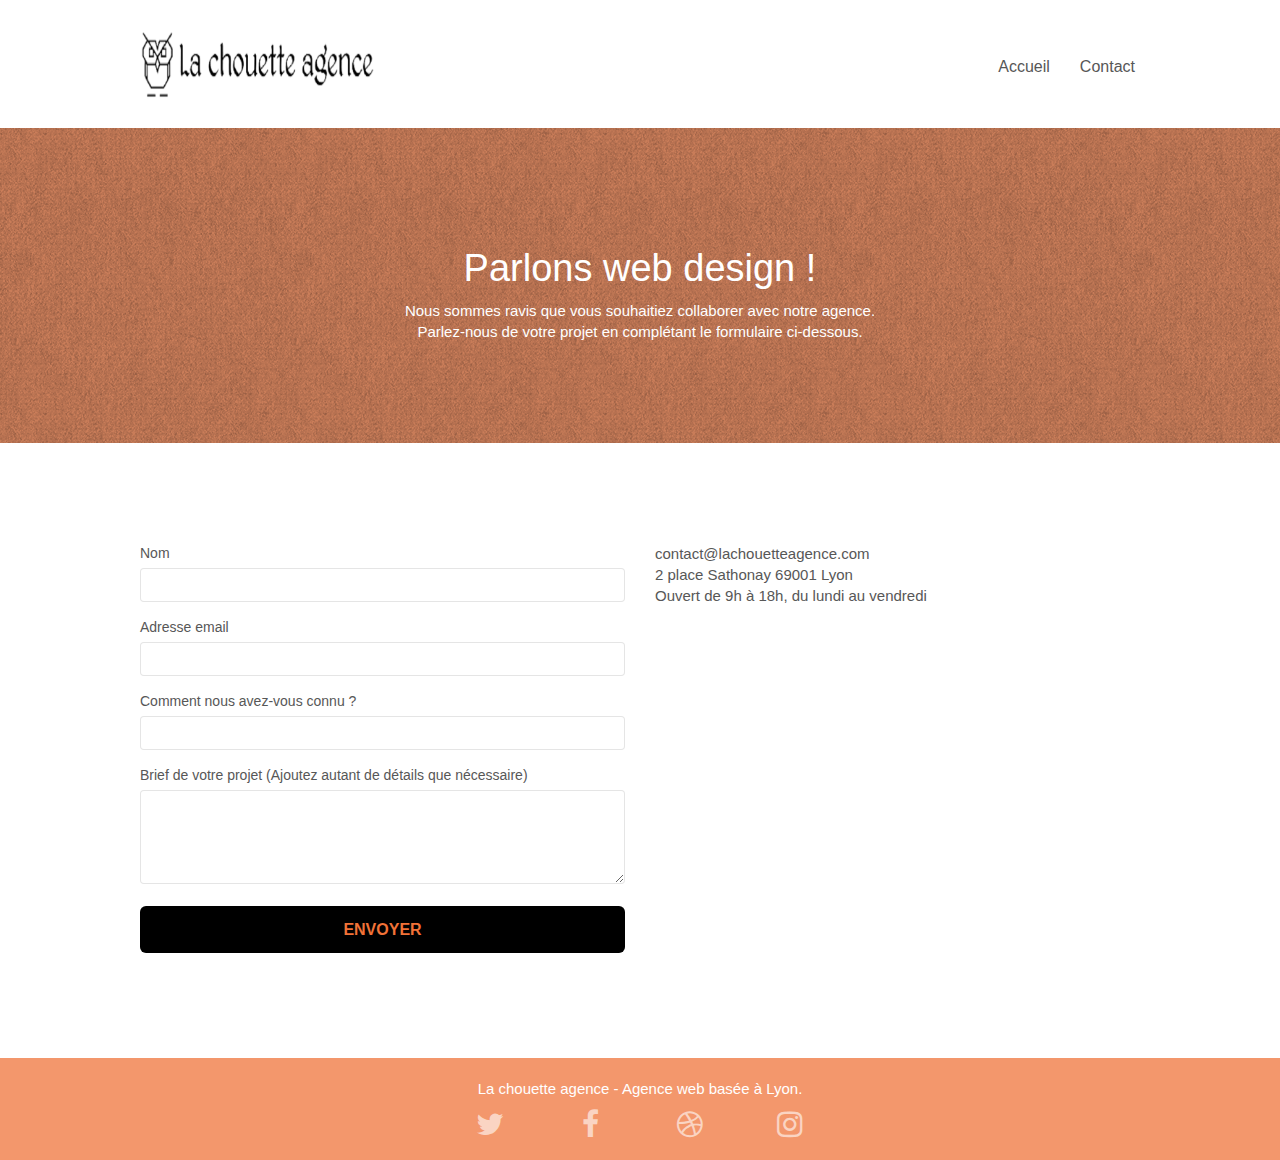
==== contact.html @ 1b853a0f "suppression fond img logo" ====
<!doctype html>
<html lang="fr">

<head>
	<meta name="google-site-verification" content="NbeMOHmMSNhRkFpV0AjAYdjtAfHGQDNRO4tSDkBO61U" />
	<meta charset="utf-8">
	<title>Contactez nous - La Chouette Agence - Création site internet Lyon</title>
	<meta name="description"
		content="La chouette agence - agence web lyonnaise. Un projet ? Une question ? Contactez nous ! Retrouvez nos coordonnées sur cette page.">
	<meta name="author" content="La chouette agence">
	<meta name="robots" content="index, follow">
	<meta name="keywords"
		content="seo, google, site web, site internet, agence design Lyon, agence design, création site web">
	<meta name="viewport" content="width=device-width, initial-scale=1.0, viewport-fit=cover">
	<link rel="shortcut icon" type="image/png" href="favicon.jpg">

	<link rel="stylesheet" type="text/css" href="./css/bootstrap.css">
	<link rel="stylesheet" type="text/css" href="style.css">
	<link rel="stylesheet" type="text/css" href="./css/font-awesome.css">
	<link rel="stylesheet" type="text/css" href="./css/et-line.css">

	<!-- Analytics -->

	<!-- Analytics END -->

</head>

<body>
	<!-- Principal conteneur -->
	<div class="page-container">

		<!-- bloc-0 -->
		<header>
			<div class="bloc bgc-white l-bloc " id="bloc-0">
				<div class="container bloc-sm">
					<nav class="navbar row">
						<div class="navbar-header">
							<a class="navbar-brand" href="index.html"><img src="img/la-chouette-agence.png"
									alt="Logo de l'agence web La chouette agence" height="80"/></a>
							<button id="nav-toggle" type="button" class="ui-navbar-toggle navbar-toggle"
								data-toggle="collapse" data-target=".navbar-1">
								<span class="sr-only">Toggle navigation</span><span class="icon-bar"></span><span
									class="icon-bar"></span><span class="icon-bar"></span>
							</button>
						</div>
						<div class="collapse navbar-collapse navbar-1 special-dropdown-nav">
							<ul class="site-navigation nav navbar-nav">
								<li>
									<a href="index.html">Accueil</a>
								</li>
								<li>
								</li>
								<li>
									<a href="contact.html">Contact</a>
								</li>
							</ul>
						</div>
					</nav>
				</div>
			</div>
		</header>
		<!-- bloc-0 END -->

		<!-- bloc-6 -->
		<main>
			<div class="bloc bg-dots-bg bg-repeat bgc-atomic-tangerine d-bloc bloc-bg-texture texture-paper"
				id="bloc-6">
				<div class="container bloc-lg">
					<div class="row">
						<div class="col-sm-12">
							<h1 class="text-center hero-bloc-text tc-white">
								Parlons web design !
							</h1>
							<p class="text-center mg-lg tc-white tight-width-whitespace">
								Nous sommes ravis que vous souhaitiez collaborer avec notre agence.<br>
								Parlez-nous de votre projet en complétant le formulaire ci-dessous.
							</p>
						</div>
					</div>
				</div>
			</div>
			<!-- bloc-6 END -->

			<!-- bloc-7 -->
			<div class="bloc bgc-white l-bloc" id="bloc-7">
				<div class="container bloc-lg">
					<div class="row">
						<div class="col-sm-6">
							<form id="form_1" novalidate success-msg="Your message has been sent."
								fail-msg="Sorry it seems that our mail server is not responding, Sorry for the inconvenience!">
								<div class="form-group">
									<label>
										Nom
									</label>
									<input id="name" class="form-control" required />
								</div>
								<div class="form-group">
									<label>
										Adresse email
									</label>
									<input id="email" class="form-control" type="email" required />
								</div>
								<div class="form-group">
									<label>
										Comment nous avez-vous connu ?
									</label>
									<input class="form-control" type="email" required id="input_504" />
								</div>
								<div class="form-group">
									<label>
										Brief de votre projet (Ajoutez autant de détails que nécessaire)<br>
									</label><textarea id="message" class="form-control" rows="4" cols="50"
										required></textarea>
								</div>
								<button class="bloc-button btn btn-lg btn-block cta-hero btn-atomic-tangerine"
									type="submit">
									Envoyer
								</button>
							</form>
						</div>
						<div class="col-sm-6">
							<p>
								contact@lachouetteagence.com<br>2 place Sathonay 69001 Lyon<br>Ouvert de 9h à 18h, du
								lundi
								au vendredi<br>
							</p>
						</div>
					</div>
				</div>
			</div>
			<!-- bloc-7 END -->

			<!-- ScrollToTop Button -->
			<a class="bloc-button btn btn-d scrollToTop" onclick="scrollToTarget('1')"><span
					class="fa fa-chevron-up"></span></a>
			<!-- ScrollToTop Button END-->
		</main>

		<!-- Footer - bloc-8 -->
		<footer>
			<div class="bloc bgc-atomic-tangerine d-bloc" id="bloc-8">
				<div class="container bloc-sm">
					<div class="row">
						<div class="col-sm-12">
							<p class="text-center white">
								La chouette agence - Agence web basée à Lyon.<br>
							</p>
							<div class="row row-no-gutters social">
								<div class="col-sm-3">
									<div class="text-center">
										<a class="social" href="https://twitter.com/" aria-label="Notre page Twitter"><span
												class="fa fa-twitter icon-md"></span></a>
									</div>
								</div>
								<div class="col-sm-3">
									<div class="text-center">
										<a class="social" href="https://fr-fr.facebook.com/" aria-label="Notre page Facebook"><span
												class="fa fa-facebook icon-md"></span></a>
									</div>
								</div>
								<div class="col-sm-3">
									<div class="text-center">
										<a class="social" href="https://dribbble.com/" aria-label="Notre page Dribbble"><span
												class="fa fa-dribbble icon-md"></span></a>
									</div>
								</div>
								<div class="col-sm-3">
									<div class="text-center">
										<a class="social" href="https://www.instagram.com/" aria-label="Notre page Instagram"><span
												class="fa fa-instagram icon-md"></span></a>
									</div>
								</div>
							</div>
						</div>
					</div>
				</div>
			</div>
		</footer>
		<!-- Footer - bloc-8 END -->

	</div>
	<!-- Principal conteneur END -->

	<script src="./js/jquery-2.1.0.js"></script>
	<script src="./js/bootstrap.js"></script>
	<script src="./js/blocs.js"></script>
	<script src="./js/jquery.touchSwipe.js" defer></script>
	<script src="./js/gmaps.js"></script>

</body>

</html>
---- style.css ----
body {
    margin: 0;
    padding: 0;
    background: #FFF;
    overflow-x: hidden;
    -webkit-font-smoothing: antialiased;
    -moz-osx-font-smoothing: grayscale;
}

a,
button {
    transition: all .3s ease-in-out;
    outline: none!important;
}

a:hover {
    text-decoration: none;
    cursor: pointer;
}

#page-loading-blocs-notifaction {
    position: fixed;
    top: 0;
    bottom: 0;
    width: 100%;
    z-index: 100000;
    background: #FFFFFF url("img/pageload-spinner.gif") no-repeat center center;
}

.bloc {
    width: 100%;
    clear: both;
    background: 50% 50% no-repeat;
    padding: 0 50px;
    -webkit-background-size: cover;
    -moz-background-size: cover;
    -o-background-size: cover;
    background-size: cover;
    position: relative;
}

.bloc .container {
    padding-left: 0;
    padding-right: 0;
}

.bloc-lg {
    padding: 100px 50px;
}

.bloc-md {
    padding: 50px;
}

.bloc-sm {
    padding: 20px 50px;
}

.bg-center,
.bg-l-edge,
.bg-r-edge,
.bg-t-edge,
.bg-b-edge,
.bg-tl-edge,
.bg-bl-edge,
.bg-tr-edge,
.bg-br-edge,
.bg-repeat {
    -webkit-background-size: auto!important;
    -moz-background-size: auto!important;
    -o-background-size: auto!important;
    background-size: auto!important;
}

.bg-repeat {
    background: repeat;
}

.bg-t-edge {
    background: top no-repeat;
}

.bloc-bg-texture::before {
    content: "";
    background-size: 2px 2px;
    position: absolute;
    top: 0;
    bottom: 0;
    left: 0;
    right: 0;
}

.texture-paper::before {
    background: url("img/texture-paper.png");
    background-size: 280px 280px;
}

.b-parallax {
    background-attachment: fixed;
}

.d-bloc {
    color: rgba(255, 255, 255, .7);
}

.d-bloc button:hover {
    color: rgba(255, 255, 255, .9);
}

.d-bloc .icon-round,
.d-bloc .icon-square,
.d-bloc .icon-rounded,
.d-bloc .icon-semi-rounded-a,
.d-bloc .icon-semi-rounded-b {
    border-color: rgba(255, 255, 255, .9);
}

.d-bloc .divider-h span {
    border-color: rgba(255, 255, 255, .2);
}

.d-bloc .a-btn,
.d-bloc .navbar a,
.d-bloc .navbar-brand,
.d-bloc a .icon-sm,
.d-bloc a .icon-md,
.d-bloc a .icon-lg,
.d-bloc a .icon-xl,
.d-bloc h1 a,
.d-bloc h2 a,
.d-bloc h3 a,
.d-bloc h4 a,
.d-bloc h5 a,
.d-bloc h6 a,
.d-bloc p a {
    color: rgba(255, 255, 255, .6);
}

.d-bloc .a-btn:hover,
.d-bloc .navbar a:hover,
.d-bloc .navbar-brand:hover,
.d-bloc a:hover .icon-sm,
.d-bloc a:hover .icon-md,
.d-bloc a:hover .icon-lg,
.d-bloc a:hover .icon-xl,
.d-bloc h1 a:hover,
.d-bloc h2 a:hover,
.d-bloc h3 a:hover,
.d-bloc h4 a:hover,
.d-bloc h5 a:hover,
.d-bloc h6 a:hover,
.d-bloc p a:hover {
    color: rgba(255, 255, 255, 1);
}

.d-bloc .navbar-toggle .icon-bar {
    background: rgba(255, 255, 255, 1);
}

.d-bloc .btn-wire,
.d-bloc .btn-wire:hover {
    color: rgba(255, 255, 255, 1);
    border-color: rgba(255, 255, 255, 1);
}

.d-bloc .panel {
    color: rgba(0, 0, 0, .5);
}

.d-bloc .panel button:hover {
    color: rgba(0, 0, 0, .7);
}

.d-bloc .panel icon {
    border-color: rgba(0, 0, 0, .7);
}

.d-bloc .panel .divider-h span {
    border-color: rgba(0, 0, 0, .1);
}

.d-bloc .panel .a-btn {
    color: rgba(0, 0, 0, .6);
}

.d-bloc .panel .a-btn:hover {
    color: rgba(0, 0, 0, 1);
}

.d-bloc .panel .btn-wire,
.d-bloc .panel .btn-wire:hover {
    color: rgba(0, 0, 0, .7);
    border-color: rgba(0, 0, 0, .3);
}

.d-bloc .panel,
.l-bloc {
    color: rgba(0, 0, 0, .5);
}

.d-bloc .panel button:hover,
.l-bloc button:hover {
    color: rgba(0, 0, 0, .7);
}

.l-bloc .icon-round,
.l-bloc .icon-square,
.l-bloc .icon-rounded,
.l-bloc .icon-semi-rounded-a,
.l-bloc .icon-semi-rounded-b {
    border-color: rgba(0, 0, 0, .7);
}

.d-bloc .panel .divider-h span,
.l-bloc .divider-h span {
    border-color: rgba(0, 0, 0, .1);
}

.d-bloc .panel .a-btn,
.l-bloc .a-btn,
.l-bloc .navbar a,
.l-bloc .navbar-brand,
.l-bloc a .icon-sm,
.l-bloc a .icon-md,
.l-bloc a .icon-lg,
.l-bloc a .icon-xl,
.l-bloc h1 a,
.l-bloc h2 a,
.l-bloc h3 a,
.l-bloc h4 a,
.l-bloc h5 a,
.l-bloc h6 a,
.l-bloc p a {
    color: rgba(0, 0, 0, .6);
}

.d-bloc .panel .a-btn:hover,
.l-bloc .a-btn:hover,
.l-bloc .navbar a:hover,
.l-bloc .navbar-brand:hover,
.l-bloc a:hover .icon-sm,
.l-bloc a:hover .icon-md,
.l-bloc a:hover .icon-lg,
.l-bloc a:hover .icon-xl,
.l-bloc h1 a:hover,
.l-bloc h2 a:hover,
.l-bloc h3 a:hover,
.l-bloc h4 a:hover,
.l-bloc h5 a:hover,
.l-bloc h6 a:hover,
.l-bloc p a:hover {
    color: rgba(0, 0, 0, 1);
}

.l-bloc .navbar-toggle .icon-bar {
    color: rgba(0, 0, 0, .6);
}

.d-bloc .panel .btn-wire,
.d-bloc .panel .btn-wire:hover,
.l-bloc .btn-wire,
.l-bloc .btn-wire:hover {
    color: rgba(0, 0, 0, .7);
    border-color: rgba(0, 0, 0, .3);
}

.voffset {
    margin-top: 30px;
}

.voffset-lg {
    margin-top: 80px;
}

.row-no-gutters {
    margin-right: 0;
    margin-left: 0;
}

.row.row-no-gutters > [class^="col-"],
.row.row-no-gutters > [class*=" col-"] {
    padding-right: 0;
    padding-left: 0;
}

#bloc-1-hero h1 {
    font-size: 32px;
}

.navbar {
    margin-bottom: 0;
    z-index: 1;
}

.navbar-brand {
    height: auto;
    padding: 3px 15px;
    font-size: 25px;
    font-weight: normal;
    font-weight: 600;
    line-height: 44px;
}

.navbar-brand img {
    max-height: 200px;
    margin: 0 5px 0 0;
    display: inline;
}

.navbar-brand img[src$=svg] {
    min-width: 100px;
}

.nav-center .navbar-brand img {
    margin: 0;
}

.navbar .nav {
    padding-top: 2px;
    margin-right: -16px;
    float: right;
    z-index: 1;
}

.nav > li {
    float: left;
    margin-top: 4px;
    font-size: 16px;
}

.navbar-nav .open .dropdown-menu > li > a {
    text-align: inherit;
}

.nav > li a:hover,
.nav > li a:focus {
    background: transparent;
}

.navbar-toggle {
    margin: 10px 10px 0 0;
    border: 0px;
}

.navbar-toggle:hover {
    background: transparent!important;
}

.navbar-toggle .icon-bar {
    background-color: rgba(0, 0, 0, .5);
    width: 26px;
}

.nav-invert .navbar .nav {
    float: left;
}

.nav-invert .navbar-header,
.nav-invert .navbar-brand {
    float: right;
    position: relative;
    z-index: 2;
}

@media (min-width: 768px) {
    .site-navigation {
        position: absolute;
        top: 50%;
        right: 20px;
        transform: translate(0, -50%);
        -webkit-transform: translateY(-50%);
    }
    .nav > li .dropdown-menu a,
    .nav > li .dropdown-menu a:hover {
        color: #484848;
    }
    .nav-invert .site-navigation {
        left: 0;
        right: 0;
    }
    .nav-center {
        text-align: center;
    }
    .nav-center .navbar-header {
        width: 100%;
    }
    .nav-center .navbar-header,
    .nav-center .navbar-brand,
    .nav-center .nav > li {
        float: none;
        display: inline-block;
    }
    .nav-center .site-navigation {
        position: relative;
        width: 100%;
        right: 0;
        margin-right: 0px;
        margin-top: 20px;
    }
    .nav-center.mini-nav .navbar-toggle {
        float: none;
        margin: 10px auto 0;
    }
}

.nav > li > .dropdown a {
    background: none!important;
    display: block;
    padding: 14px 15px;
}

nav .caret {
    margin: 0 5px;
}

.dropdown-menu .dropdown-menu {
    top: -8px;
    left: 100%;
}

.dropdown-menu .dropmenu-flow-right {
    top: 100%;
    left: 0;
    margin-left: -1px;
    border-top-left-radius: 0;
    border-top-right-radius: 0;
}

.dropdown-menu .dropdown span {
    border: 4px solid black;
    border-top-color: transparent;
    border-right-color: transparent;
    border-bottom-color: transparent;
    margin: 6px -5px 0 0!important;
    float: right;
}

.mg-md {
    margin-top: 10px;
    margin-bottom: 20px;
}

.mg-lg {
    margin-top: 10px;
    margin-bottom: 40px;
}

.btn {
    margin: 0 5px 5px 0;
}

.btn.pull-right {
    margin: 0 0 5px 5px;
}

.btn-d,
.btn-d:hover,
.btn-d:focus {
    color: #FFF;
    background: rgba(0, 0, 0, .3);
}

button {
    outline: none!important;
}

.btn-rd {
    border-radius: 40px;
}

.btn-clean {
    border: 1px solid rgba(0, 0, 0, .08);
    border-bottom-color: rgba(0, 0, 0, .1);
    text-shadow: 0 1px 0 rgba(0, 0, 1, .1);
    box-shadow: 0 1px 3px rgba(0, 0, 1, .25), inset 0 1px 0 0 rgba(255, 255, 255, .15);
}

.icon-md {
    font-size: 30px!important;
}

.icon-lg {
    font-size: 60px!important;
}

.sm-shadow {
    text-shadow: 0 1px 2px rgba(0, 0, 0, .3);
}

.panel-sq,
.panel-sq .panel-heading,
.panel-sq .panel-footer {
    border-radius: 0;
}

.panel-rd {
    border-radius: 30px;
}

.panel-rd .panel-heading {
    border-radius: 29px 29px 0 0;
}

.panel-rd .panel-footer {
    border-radius: 0 0 29px 29px;
}

.form-control {
    border-color: rgba(0, 0, 0, .1);
    box-shadow: none;
}

.scrollToTop {
    width: 40px;
    height: 40px;
    position: fixed;
    bottom: 20px;
    right: 20px;
    opacity: 0;
    z-index: 500;
    transition: all .3s ease-in-out;
}

.scrollToTop span {
    margin-top: 6px;
}

.showScrollTop {
    font-size: 14px;
    opacity: 1;
}

a[data-lightbox] {
    position: relative;
    display: block;
    text-align: center;
}

a[data-lightbox]:hover::before {
    content: "+";
    font-family: "HelveticaNeue-Light", "Helvetica Neue Light", "Helvetica Neue", Helvetica, Arial;
    font-size: 32px;
    width: 50px;
    height: 50px;
    margin-left: -25px;
    border-radius: 50%;
    background: rgba(0, 0, 0, .6);
    color: #FFF;
    font-weight: 100;
    z-index: 1;
    position: absolute;
    top: 50%;
    transform: translateY(-50%);
    -webkit-transform: translateY(-50%);
}

a[data-lightbox]:hover img {
    opacity: 0.6;
    -webkit-animation-fill-mode: none;
    animation-fill-mode: none;
}

#lightbox-modal {
    display: flex;
    align-items: center;
}

#lightbox-modal .modal-dialog {
    width: 90%;
    max-width: 900px;
    margin: 0 auto 0;
}

#lightbox-modal .modal-dialog img {
    max-height: 90vh;
    margin: 0 auto;
}

.lightbox-caption {
    padding: 20px;
    color: #FFF;
    background: rgba(0, 0, 0, .5);
    position: absolute;
    left: 15px;
    right: 15px;
    bottom: 5px;
}

.close-lightbox {
    color: #FFF;
    font-size: 30px;
    position: absolute;
    top: 20px;
    right: 20px;
    z-index: 20;
    background: rgba(0, 0, 0, .5);
    border: none;
    line-height: 30px;
    padding: 0 9px 5px;
    opacity: 0.3;
}

.close-lightbox:hover,
.next-lightbox:hover,
.prev-lightbox:hover {
    opacity: 1.0;
    color: #FFF;
}

.next-lightbox,
.prev-lightbox {
    font-size: 20px;
    color: rgba(255, 255, 255, .9);
    background: rgba(0, 0, 0, .5);
    transition: all .2s ease-in-out;
    position: absolute;
    top: 45%;
    z-index: 1;
    opacity: 0.4;
}

.next-lightbox {
    padding: 6px 8px 1px 13px;
    right: 25px;
}

.prev-lightbox {
    padding: 6px 13px 1px 10px;
    left: 25px;
}

.snapshot-lb .modal-body {
    padding-bottom: 45px;
}

.snapshot-lb .lightbox-caption {
    padding: 0;
    color: rgba(0, 0, 0, .5);
    background: none;
}

h1,
h2,
h3,
h4,
h5,
h6,
p,
label,
.btn,
a {
    font-family: "helvetica";
    font-weight: 400;
    color: #575757!important;
}

.container {
    max-width: 1000px;
}

.hero-bloc-text {
    font-size: 38px;
}

.hero-bloc-text-sub {
    font-size: 36px;
}

.statement-bloc-text {
    line-height: 26px;
    font-style: italic;
    font-size: 20px;
    text-align: center;
    font-weight: lighter;
    max-width: 520px;
    margin: auto auto auto auto;
}

p {
    font-size: 15px;
}

.tight-width-whitespace {
    max-width: 600px;
    margin: auto auto auto auto;
}

.h1 {
    font-size: 20px;
    font-family: "Open Sans";
}

.cta-hero {
    margin-top: 22px;
    color: #FFFFFF!important;
    text-transform: uppercase;
    padding: 12px 28px 12px 28px;
    font-size: 16px;
    font-weight: 700;
}

.social {
    max-width: 400px;
    margin: auto auto auto auto;
}

h2 {
    font-size: 22px;
    line-height: 1.4em;
}

h3 {
    font-size: 15px;
    text-transform: uppercase;
    font-weight: 700;
    color: #333333!important;
}

.med-width-whitespace {
    max-width: 800px;
    margin: auto auto auto auto;
    box-shadow: 0px 0px 0px #000000;
}

h1 {
    color: #333333!important;
}

h4 {
    color: #333333!important;
}

.icons {
    margin-bottom: 14px;
    margin-top: 24px;
}

.white {
    color: #FFFFFF!important;
}

.portfolio-thumb {
    margin-bottom: 24px;
}

.portfolio-row {
    margin-bottom: 44px;
    margin-top: 50px;
}

.avatar {
    box-shadow: 0px 4px 9px rgba(0, 0, 0, 0.3);
}

.black-background {
    background-color: rgba(165, 147, 99, 0.7);
    padding: 40px 40px 40px 40px;
}

.bold-link {
    font-weight: 900;
    text-decoration: underline!important;
}

.bgc-white {
    background-color: #FFFFFF;
}

.bgc-dark-slate-blue {
    background-color: #364577;
}

.bgc-atomic-tangerine {
    background-color: #F3976C;
}

.tc-white {
    color: #FFFFFF!important;
}

.btn-atomic-tangerine {
    background: #000000;
    color: #F17237 !important;
}

.btn-atomic-tangerine:hover {
    background: #F17237 !important;
    color: #000000!important;
}

.ltc-white {
    color: #FFFFFF!important;
}

.ltc-white:hover {
    color: #cccccc!important;
}

.ltc-atomic-tangerine {
    color: #F3976C!important;
}

.ltc-atomic-tangerine:hover {
    color: #c27956!important;
}

.icon-dark-slate-blue {
    color: #364577!important;
    border-color: #364577!important;
}

.bg-dots-bg {
    background-image: url("img/dots-bg.png");
}

.bg-lines-h2-bg {
    background-image: url("img/lines-h2-bg.png");
}

.bg-banniere {
    background-image: url("img/la-chouette-agence-banniere.jpg");
}

.bg-presentation {
    background-image: url("img/image-de-presentation.jpg");
}

@media (max-width: 1024px) {
    .bloc {
        padding-left: 20px;
        padding-right: 20px;
    }
    .bloc.full-width-bloc,
    .bloc-tile-2.full-width-bloc .container,
    .bloc-tile-3.full-width-bloc .container,
    .bloc-tile-4.full-width-bloc .container {
        padding-left: 0;
        padding-right: 0;
    }
}

@media (max-width: 992px) and (min-width: 768px) {
    .navbar .nav {
        max-width: 80%
    }
    .nav-center.navbar .nav {
        max-width: 100%
    }
}

@media only screen and (min-device-width: 768px) and (max-device-width: 1024px) and (orientation: landscape) {
    .b-parallax {
        background-attachment: scroll;
    }
}

@media only screen and (min-device-width: 1024px) and (max-device-width: 1366px) and (-webkit-min-device-pixel-ratio: 1.5) {
    .b-parallax {
        background-attachment: scroll;
    }
}

@media (max-width: 991px) {
    .container {
        width: 100%;
    }
    .b-parallax {
        background-attachment: scroll;
    }
    .page-container,
    #hero-bloc {
        overflow-x: hidden;
        position: relative;
    }
    .bloc {
        padding-left: constant(safe-area-inset-left);
        padding-right: constant(safe-area-inset-right);
    }
    .bloc-group,
    .bloc-group .bloc {
        display: block;
        width: 100%;
    }
    .bloc-fill-screen .fill-bloc-top-edge,
    .bloc-fill-screen .fill-bloc-bottom-edge {
        padding: 0 20px;
        padding-left: constant(safe-area-inset-left);
        padding-right: constant(safe-area-inset-right);
    }
}

@media (max-width: 767px) {
    .page-container {
        overflow-x: hidden;
        position: relative;
    }
    h1,
    h2,
    h3,
    h4,
    h5,
    h6,
    p,
    #disqus_thread {
        padding-left: 10px!important;
        padding-right: 10px!important;
    }
    .b-parallax {
        background-attachment: scroll;
    }
    .navbar .nav {
        padding-top: 0;
        border-top: 1px solid rgba(0, 0, 0, .2);
        float: none!important;
    }
    .navbar.row {
        margin-left: 0;
        margin-right: 0;
    }
    .site-navigation {
        position: inherit;
        transform: none;
        -webkit-transform: none;
        -ms-transform: none;
    }
    .nav > li {
        margin-top: 0;
        border-bottom: 1px solid rgba(0, 0, 0, .1);
        background: rgba(0, 0, 0, .05);
        text-align: left;
        padding-left: 15px;
        width: 100%;
    }
    .nav > li:hover {
        background: rgba(0, 0, 0, .08);
    }
    .dropdown .dropdown a .caret {
        float: none;
        margin: 5px 0 0 10px!important;
        border: 4px solid black;
        border-bottom-color: transparent;
        border-right-color: transparent;
        border-left-color: transparent;
    }
    #hero-bloc .navbar .nav {
        background: rgba(0, 0, 0, .8);
    }
    #hero-bloc .navbar .nav a {
        color: rgba(255, 255, 255, .6);
    }
    .hero {
        padding: 50px 0;
    }
    .hero-nav {
        left: -1px;
        right: -1px;
    }
    .navbar-collapse {
        padding: 0;
        overflow-x: hidden;
        -webkit-box-shadow: none;
        box-shadow: none;
    }
    .navbar-brand img {
        max-height: 40px;
        width: auto;
    }
    .nav-invert .navbar-header {
        float: none;
        width: 100%;
    }
    .nav-invert .navbar-toggle {
        float: left;
        margin-left: 10px;
    }
    .bloc {
        padding-left: 0;
        padding-right: 0;
    }
    .bloc-xxl,
    .bloc-xl,
    .bloc-lg {
        padding: 40px 0;
    }
    .bloc-sm,
    .bloc-md {
        padding-left: 0;
        padding-right: 0;
    }
    .bloc-tile-2 .container,
    .bloc-tile-3 .container,
    .bloc-tile-4 .container,
    .bloc-fill-screen .fill-bloc-top-edge,
    .bloc-fill-screen .fill-bloc-bottom-edge {
        padding-left: 0;
        padding-right: 0;
    }
    .a-block {
        padding: 0 10px;
    }
    .btn-dwn {
        display: none;
    }
    .voffset {
        margin-top: 5px;
    }
    .voffset-md {
        margin-top: 20px;
    }
    .voffset-lg {
        margin-top: 30px;
    }
    form {
        padding: 5px;
    }
    .close-lightbox {
        display: inline-block;
    }
    .blocsapp-device-iphone5 {
        background-size: 216px 425px;
        padding-top: 60px;
        width: 216px;
        height: 425px;
    }
    .blocsapp-device-iphone5 img {
        width: 180px;
        height: 320px;
    }
}

@media (max-width: 400px) {
    .bloc {
        padding-left: 0;
        padding-right: 0;
    }
}

@media (max-width: 767px) {
    .bloc-mob-center-text {
        text-align: center;
    }
}
---- css/et-line.css ----
@font-face {
    font-family: et-line;
    src: url(../fonts/et-line.eot);
    src: url(../fonts/et-line.eot?#iefix) format('embedded-opentype'), url(../fonts/et-line.woff) format('woff'), url(../fonts/et-line.ttf) format('truetype'), url(../fonts/et-line.svg#et-line) format('svg');
    font-weight: 400;
    font-style: normal
}

.et-icon-adjustments,
.et-icon-alarmclock,
.et-icon-anchor,
.et-icon-aperture,
.et-icon-attachment,
.et-icon-bargraph,
.et-icon-basket,
.et-icon-beaker,
.et-icon-bike,
.et-icon-book-open,
.et-icon-briefcase,
.et-icon-browser,
.et-icon-calendar,
.et-icon-camera,
.et-icon-caution,
.et-icon-chat,
.et-icon-circle-compass,
.et-icon-clipboard,
.et-icon-clock,
.et-icon-cloud,
.et-icon-compass,
.et-icon-desktop,
.et-icon-dial,
.et-icon-document,
.et-icon-documents,
.et-icon-download,
.et-icon-dribbble,
.et-icon-edit,
.et-icon-envelope,
.et-icon-expand,
.et-icon-facebook,
.et-icon-flag,
.et-icon-focus,
.et-icon-gears,
.et-icon-genius,
.et-icon-gift,
.et-icon-global,
.et-icon-globe,
.et-icon-googleplus,
.et-icon-grid,
.et-icon-happy,
.et-icon-hazardous,
.et-icon-heart,
.et-icon-hotairballoon,
.et-icon-hourglass,
.et-icon-key,
.et-icon-laptop,
.et-icon-layers,
.et-icon-lifesaver,
.et-icon-lightbulb,
.et-icon-linegraph,
.et-icon-linkedin,
.et-icon-lock,
.et-icon-magnifying-glass,
.et-icon-map,
.et-icon-map-pin,
.et-icon-megaphone,
.et-icon-mic,
.et-icon-mobile,
.et-icon-newspaper,
.et-icon-notebook,
.et-icon-paintbrush,
.et-icon-paperclip,
.et-icon-pencil,
.et-icon-phone,
.et-icon-picture,
.et-icon-pictures,
.et-icon-piechart,
.et-icon-presentation,
.et-icon-pricetags,
.et-icon-printer,
.et-icon-profile-female,
.et-icon-profile-male,
.et-icon-puzzle,
.et-icon-quote,
.et-icon-recycle,
.et-icon-refresh,
.et-icon-ribbon,
.et-icon-rss,
.et-icon-sad,
.et-icon-scissors,
.et-icon-scope,
.et-icon-search,
.et-icon-shield,
.et-icon-speedometer,
.et-icon-strategy,
.et-icon-streetsign,
.et-icon-tablet,
.et-icon-target,
.et-icon-telescope,
.et-icon-toolbox,
.et-icon-tools,
.et-icon-tools-2,
.et-icon-trophy,
.et-icon-tumblr,
.et-icon-twitter,
.et-icon-upload,
.et-icon-video,
.et-icon-wallet,
.et-icon-wine {
    font-family: et-line;
    speak: none;
    font-style: normal;
    font-weight: 400;
    font-variant: normal;
    text-transform: none;
    line-height: 1;
    -webkit-font-smoothing: antialiased;
    -moz-osx-font-smoothing: grayscale;
    display: inline-block
}

.et-icon-mobile:before {
    content: "\e000"
}

.et-icon-laptop:before {
    content: "\e001"
}

.et-icon-desktop:before {
    content: "\e002"
}

.et-icon-tablet:before {
    content: "\e003"
}

.et-icon-phone:before {
    content: "\e004"
}

.et-icon-document:before {
    content: "\e005"
}

.et-icon-documents:before {
    content: "\e006"
}

.et-icon-search:before {
    content: "\e007"
}

.et-icon-clipboard:before {
    content: "\e008"
}

.et-icon-newspaper:before {
    content: "\e009"
}

.et-icon-notebook:before {
    content: "\e00a"
}

.et-icon-book-open:before {
    content: "\e00b"
}

.et-icon-browser:before {
    content: "\e00c"
}

.et-icon-calendar:before {
    content: "\e00d"
}

.et-icon-presentation:before {
    content: "\e00e"
}

.et-icon-picture:before {
    content: "\e00f"
}

.et-icon-pictures:before {
    content: "\e010"
}

.et-icon-video:before {
    content: "\e011"
}

.et-icon-camera:before {
    content: "\e012"
}

.et-icon-printer:before {
    content: "\e013"
}

.et-icon-toolbox:before {
    content: "\e014"
}

.et-icon-briefcase:before {
    content: "\e015"
}

.et-icon-wallet:before {
    content: "\e016"
}

.et-icon-gift:before {
    content: "\e017"
}

.et-icon-bargraph:before {
    content: "\e018"
}

.et-icon-grid:before {
    content: "\e019"
}

.et-icon-expand:before {
    content: "\e01a"
}

.et-icon-focus:before {
    content: "\e01b"
}

.et-icon-edit:before {
    content: "\e01c"
}

.et-icon-adjustments:before {
    content: "\e01d"
}

.et-icon-ribbon:before {
    content: "\e01e"
}

.et-icon-hourglass:before {
    content: "\e01f"
}

.et-icon-lock:before {
    content: "\e020"
}

.et-icon-megaphone:before {
    content: "\e021"
}

.et-icon-shield:before {
    content: "\e022"
}

.et-icon-trophy:before {
    content: "\e023"
}

.et-icon-flag:before {
    content: "\e024"
}

.et-icon-map:before {
    content: "\e025"
}

.et-icon-puzzle:before {
    content: "\e026"
}

.et-icon-basket:before {
    content: "\e027"
}

.et-icon-envelope:before {
    content: "\e028"
}

.et-icon-streetsign:before {
    content: "\e029"
}

.et-icon-telescope:before {
    content: "\e02a"
}

.et-icon-gears:before {
    content: "\e02b"
}

.et-icon-key:before {
    content: "\e02c"
}

.et-icon-paperclip:before {
    content: "\e02d"
}

.et-icon-attachment:before {
    content: "\e02e"
}

.et-icon-pricetags:before {
    content: "\e02f"
}

.et-icon-lightbulb:before {
    content: "\e030"
}

.et-icon-layers:before {
    content: "\e031"
}

.et-icon-pencil:before {
    content: "\e032"
}

.et-icon-tools:before {
    content: "\e033"
}

.et-icon-tools-2:before {
    content: "\e034"
}

.et-icon-scissors:before {
    content: "\e035"
}

.et-icon-paintbrush:before {
    content: "\e036"
}

.et-icon-magnifying-glass:before {
    content: "\e037"
}

.et-icon-circle-compass:before {
    content: "\e038"
}

.et-icon-linegraph:before {
    content: "\e039"
}

.et-icon-mic:before {
    content: "\e03a"
}

.et-icon-strategy:before {
    content: "\e03b"
}

.et-icon-beaker:before {
    content: "\e03c"
}

.et-icon-caution:before {
    content: "\e03d"
}

.et-icon-recycle:before {
    content: "\e03e"
}

.et-icon-anchor:before {
    content: "\e03f"
}

.et-icon-profile-male:before {
    content: "\e040"
}

.et-icon-profile-female:before {
    content: "\e041"
}

.et-icon-bike:before {
    content: "\e042"
}

.et-icon-wine:before {
    content: "\e043"
}

.et-icon-hotairballoon:before {
    content: "\e044"
}

.et-icon-globe:before {
    content: "\e045"
}

.et-icon-genius:before {
    content: "\e046"
}

.et-icon-map-pin:before {
    content: "\e047"
}

.et-icon-dial:before {
    content: "\e048"
}

.et-icon-chat:before {
    content: "\e049"
}

.et-icon-heart:before {
    content: "\e04a"
}

.et-icon-cloud:before {
    content: "\e04b"
}

.et-icon-upload:before {
    content: "\e04c"
}

.et-icon-download:before {
    content: "\e04d"
}

.et-icon-target:before {
    content: "\e04e"
}

.et-icon-hazardous:before {
    content: "\e04f"
}

.et-icon-piechart:before {
    content: "\e050"
}

.et-icon-speedometer:before {
    content: "\e051"
}

.et-icon-global:before {
    content: "\e052"
}

.et-icon-compass:before {
    content: "\e053"
}

.et-icon-lifesaver:before {
    content: "\e054"
}

.et-icon-clock:before {
    content: "\e055"
}

.et-icon-aperture:before {
    content: "\e056"
}

.et-icon-quote:before {
    content: "\e057"
}

.et-icon-scope:before {
    content: "\e058"
}

.et-icon-alarmclock:before {
    content: "\e059"
}

.et-icon-refresh:before {
    content: "\e05a"
}

.et-icon-happy:before {
    content: "\e05b"
}

.et-icon-sad:before {
    content: "\e05c"
}

.et-icon-facebook:before {
    content: "\e05d"
}

.et-icon-twitter:before {
    content: "\e05e"
}

.et-icon-googleplus:before {
    content: "\e05f"
}

.et-icon-rss:before {
    content: "\e060"
}

.et-icon-tumblr:before {
    content: "\e061"
}

.et-icon-linkedin:before {
    content: "\e062"
}

.et-icon-dribbble:before {
    content: "\e063"
}
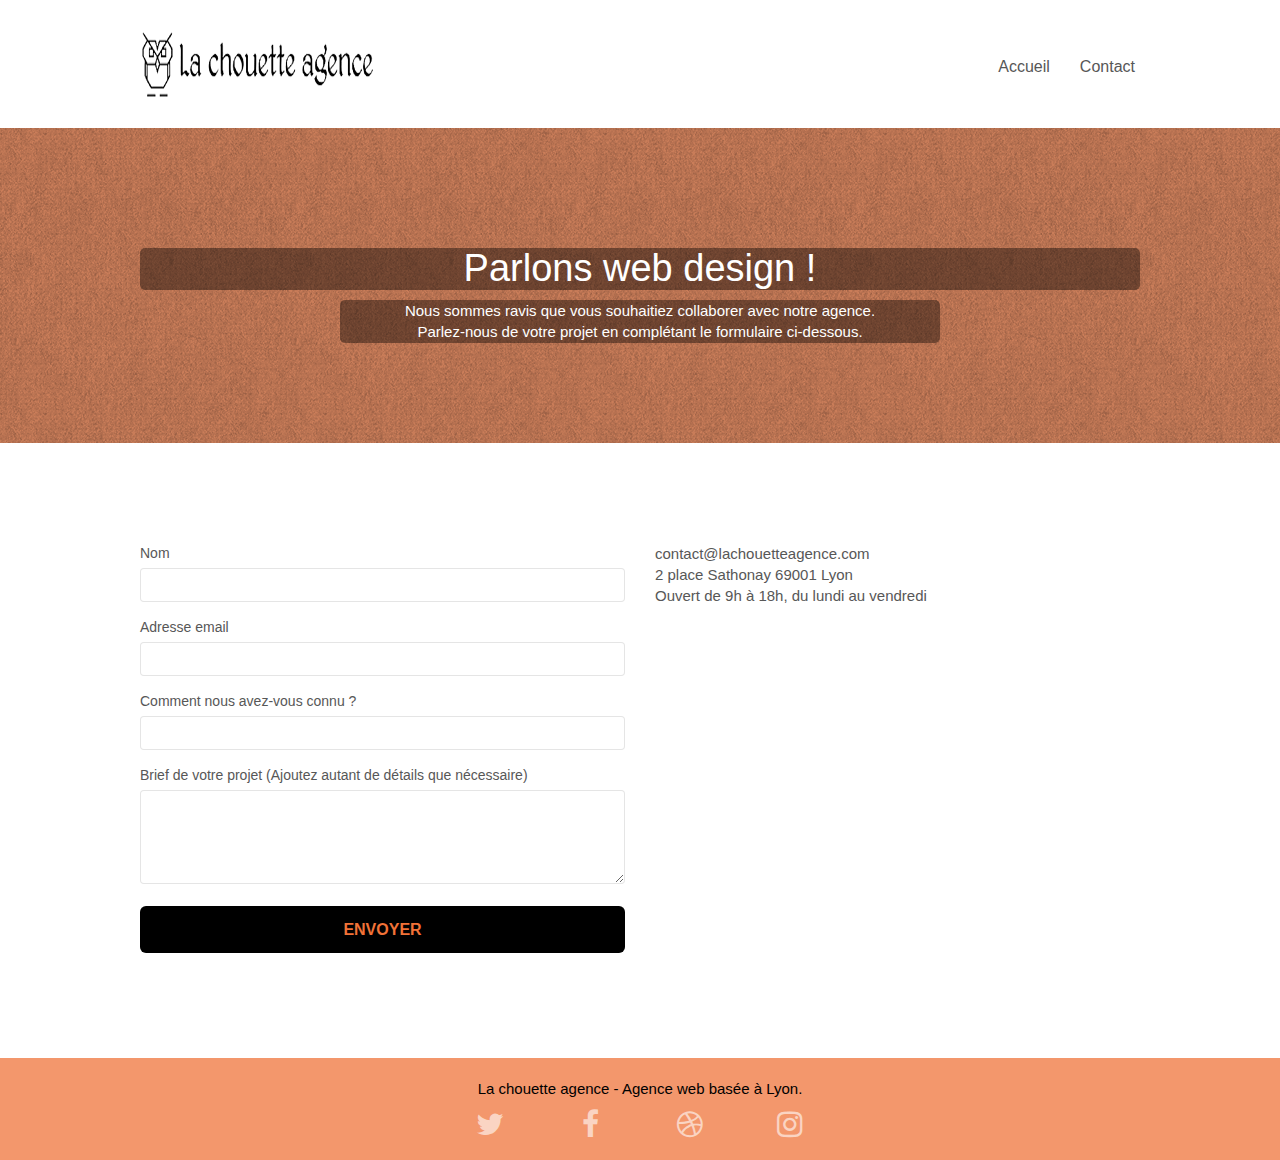
==== commit 2ccff184: "compression images+ contraste" ====
--- a/contact.html
+++ b/contact.html
@@ -89,22 +89,22 @@
 							<form id="form_1" novalidate success-msg="Your message has been sent."
 								fail-msg="Sorry it seems that our mail server is not responding, Sorry for the inconvenience!">
 								<div class="form-group">
-									<label>
+									<label for="name">
 										Nom
 									</label>
-									<input id="name" class="form-control" required />
+									<input id="name" name="name" class="form-control" required />
 								</div>
 								<div class="form-group">
-									<label>
+									<label for="email">
 										Adresse email
 									</label>
-									<input id="email" class="form-control" type="email" required />
+									<input id="email" name="email" class="form-control" type="email" required />
 								</div>
 								<div class="form-group">
 									<label>
 										Comment nous avez-vous connu ?
 									</label>
-									<input class="form-control" type="email" required id="input_504" />
+									<input class="form-control" type="text" required id="input_504" />
 								</div>
 								<div class="form-group">
 									<label>
--- a/style.css
+++ b/style.css
@@ -736,7 +736,7 @@
 }
 
 .white {
-    color: #FFFFFF!important;
+    color: #000000!important;
 }
 
 .portfolio-thumb {
@@ -776,6 +776,8 @@
 
 .tc-white {
     color: #FFFFFF!important;
+    background-color: rgba(0, 0, 0, 0.4);
+    border-radius: 5px;
 }
 
 .btn-atomic-tangerine {
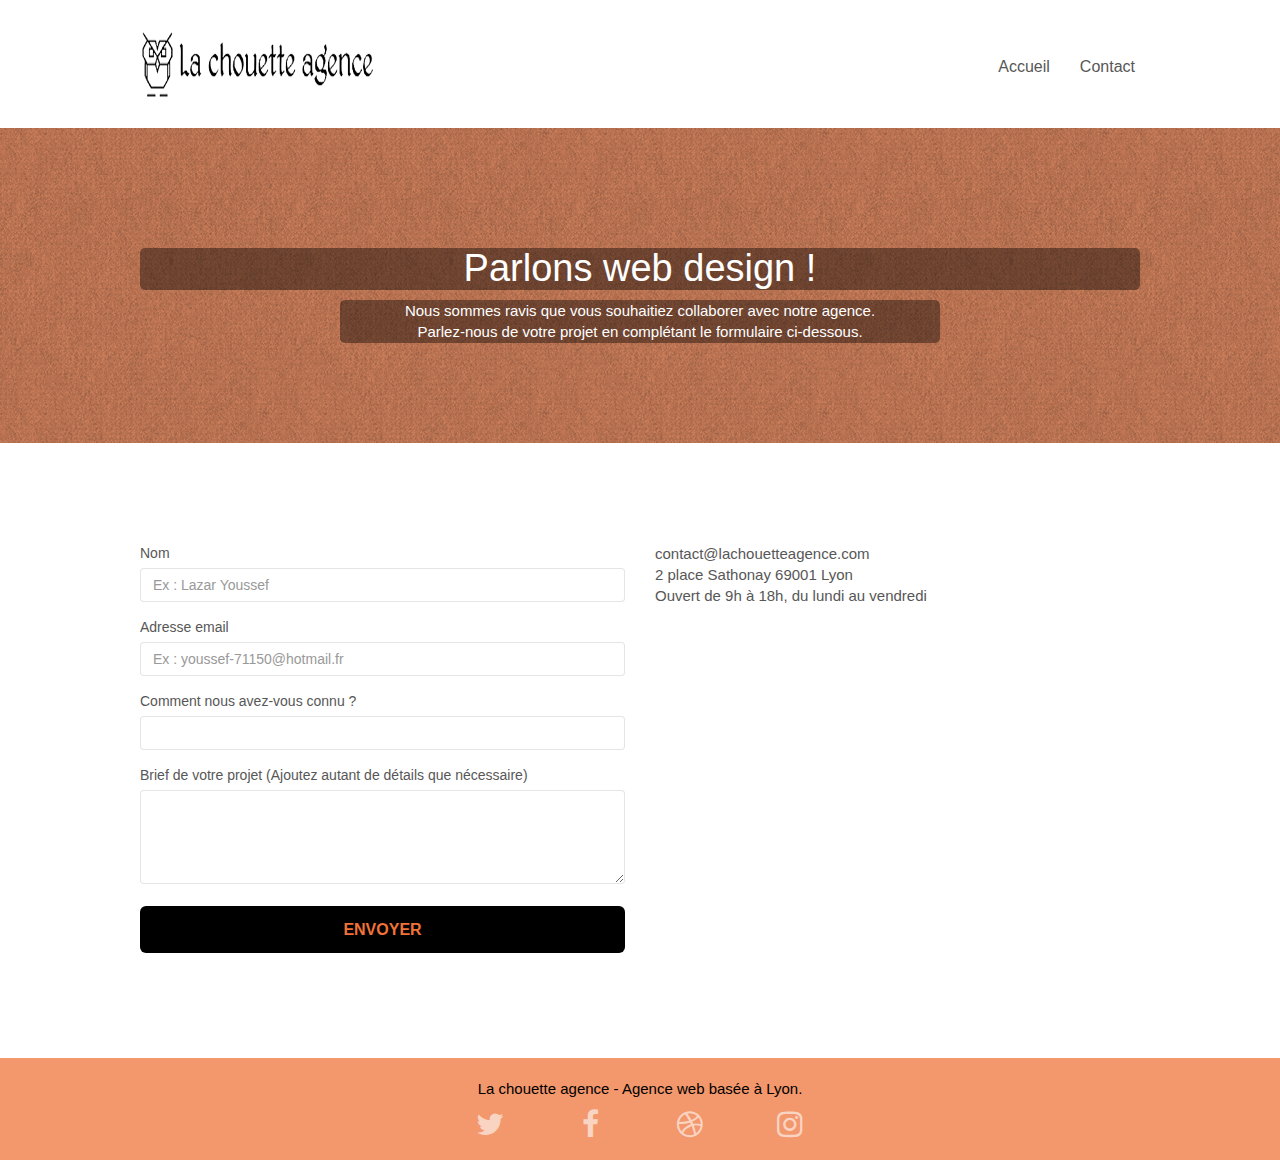
==== commit 8eb7fd10: "Label et placeholder formulaire" ====
--- a/contact.html
+++ b/contact.html
@@ -92,24 +92,24 @@
 									<label for="name">
 										Nom
 									</label>
-									<input id="name" name="name" class="form-control" required />
+									<input id="name" name="name" class="form-control" placeholder="Ex : Lazar Youssef" required />
 								</div>
 								<div class="form-group">
 									<label for="email">
 										Adresse email
 									</label>
-									<input id="email" name="email" class="form-control" type="email" required />
+									<input id="email" name="email" class="form-control" placeholder="Ex : youssef-71150@hotmail.fr" type="email" required />
 								</div>
 								<div class="form-group">
-									<label>
+									<label for="how">
 										Comment nous avez-vous connu ?
 									</label>
-									<input class="form-control" type="text" required id="input_504" />
+									<input class="form-control" type="text" name="how" required id="input_504" />
 								</div>
 								<div class="form-group">
-									<label>
+									<label for="projet">
 										Brief de votre projet (Ajoutez autant de détails que nécessaire)<br>
-									</label><textarea id="message" class="form-control" rows="4" cols="50"
+									</label><textarea id="message" class="form-control" name="projet" rows="4" cols="50"
 										required></textarea>
 								</div>
 								<button class="bloc-button btn btn-lg btn-block cta-hero btn-atomic-tangerine"
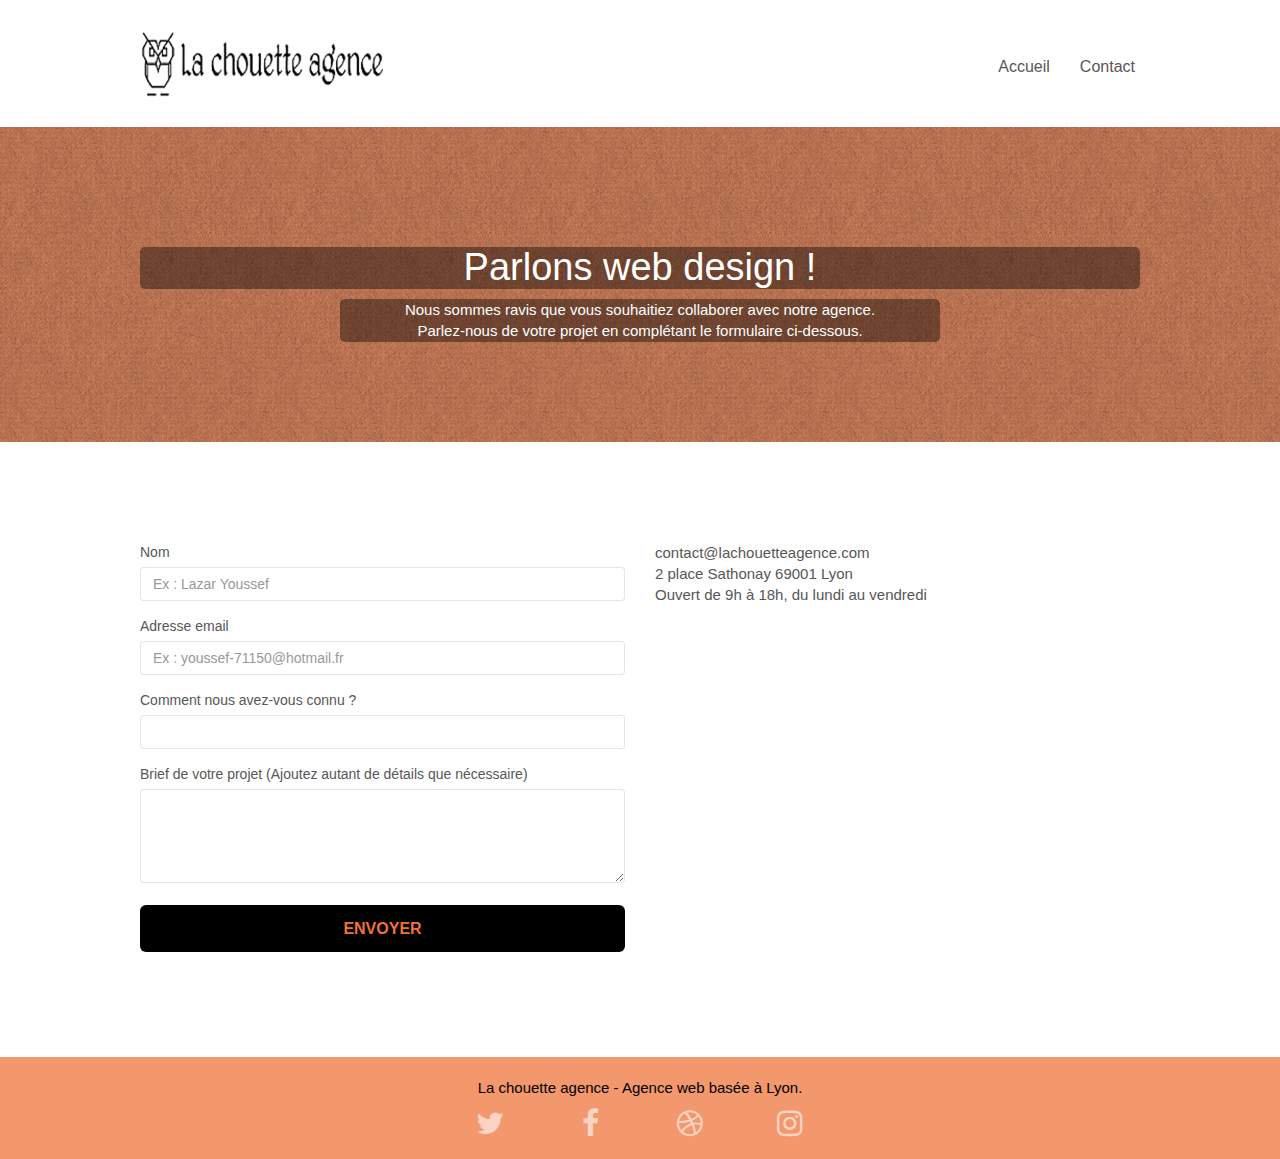
==== commit 200e07e4: "suppresion gmaps.js" ====
--- a/contact.html
+++ b/contact.html
@@ -36,7 +36,7 @@
 					<nav class="navbar row">
 						<div class="navbar-header">
 							<a class="navbar-brand" href="index.html"><img src="img/la-chouette-agence.png"
-									alt="Logo de l'agence web La chouette agence" height="80"/></a>
+									alt="Logo de l'agence web La chouette agence"/></a>
 							<button id="nav-toggle" type="button" class="ui-navbar-toggle navbar-toggle"
 								data-toggle="collapse" data-target=".navbar-1">
 								<span class="sr-only">Toggle navigation</span><span class="icon-bar"></span><span
@@ -101,15 +101,15 @@
 									<input id="email" name="email" class="form-control" placeholder="Ex : youssef-71150@hotmail.fr" type="email" required />
 								</div>
 								<div class="form-group">
-									<label for="how">
+									<label for="input_504">
 										Comment nous avez-vous connu ?
 									</label>
-									<input class="form-control" type="text" name="how" required id="input_504" />
+									<input class="form-control" type="text" id="input_504" name="input_504" required id="input_504" />
 								</div>
 								<div class="form-group">
-									<label for="projet">
+									<label for="message">
 										Brief de votre projet (Ajoutez autant de détails que nécessaire)<br>
-									</label><textarea id="message" class="form-control" name="projet" rows="4" cols="50"
+									</label><textarea id="message" class="form-control" name="message" rows="4" cols="50"
 										required></textarea>
 								</div>
 								<button class="bloc-button btn btn-lg btn-block cta-hero btn-atomic-tangerine"
@@ -185,7 +185,6 @@
 	<script src="./js/bootstrap.js"></script>
 	<script src="./js/blocs.js"></script>
 	<script src="./js/jquery.touchSwipe.js" defer></script>
-	<script src="./js/gmaps.js"></script>
 
 </body>
 
--- a/style.css
+++ b/style.css
@@ -1,1044 +1 @@
-body {
-    margin: 0;
-    padding: 0;
-    background: #FFF;
-    overflow-x: hidden;
-    -webkit-font-smoothing: antialiased;
-    -moz-osx-font-smoothing: grayscale;
-}
-
-a,
-button {
-    transition: all .3s ease-in-out;
-    outline: none!important;
-}
-
-a:hover {
-    text-decoration: none;
-    cursor: pointer;
-}
-
-#page-loading-blocs-notifaction {
-    position: fixed;
-    top: 0;
-    bottom: 0;
-    width: 100%;
-    z-index: 100000;
-    background: #FFFFFF url("img/pageload-spinner.gif") no-repeat center center;
-}
-
-.bloc {
-    width: 100%;
-    clear: both;
-    background: 50% 50% no-repeat;
-    padding: 0 50px;
-    -webkit-background-size: cover;
-    -moz-background-size: cover;
-    -o-background-size: cover;
-    background-size: cover;
-    position: relative;
-}
-
-.bloc .container {
-    padding-left: 0;
-    padding-right: 0;
-}
-
-.bloc-lg {
-    padding: 100px 50px;
-}
-
-.bloc-md {
-    padding: 50px;
-}
-
-.bloc-sm {
-    padding: 20px 50px;
-}
-
-.bg-center,
-.bg-l-edge,
-.bg-r-edge,
-.bg-t-edge,
-.bg-b-edge,
-.bg-tl-edge,
-.bg-bl-edge,
-.bg-tr-edge,
-.bg-br-edge,
-.bg-repeat {
-    -webkit-background-size: auto!important;
-    -moz-background-size: auto!important;
-    -o-background-size: auto!important;
-    background-size: auto!important;
-}
-
-.bg-repeat {
-    background: repeat;
-}
-
-.bg-t-edge {
-    background: top no-repeat;
-}
-
-.bloc-bg-texture::before {
-    content: "";
-    background-size: 2px 2px;
-    position: absolute;
-    top: 0;
-    bottom: 0;
-    left: 0;
-    right: 0;
-}
-
-.texture-paper::before {
-    background: url("img/texture-paper.png");
-    background-size: 280px 280px;
-}
-
-.b-parallax {
-    background-attachment: fixed;
-}
-
-.d-bloc {
-    color: rgba(255, 255, 255, .7);
-}
-
-.d-bloc button:hover {
-    color: rgba(255, 255, 255, .9);
-}
-
-.d-bloc .icon-round,
-.d-bloc .icon-square,
-.d-bloc .icon-rounded,
-.d-bloc .icon-semi-rounded-a,
-.d-bloc .icon-semi-rounded-b {
-    border-color: rgba(255, 255, 255, .9);
-}
-
-.d-bloc .divider-h span {
-    border-color: rgba(255, 255, 255, .2);
-}
-
-.d-bloc .a-btn,
-.d-bloc .navbar a,
-.d-bloc .navbar-brand,
-.d-bloc a .icon-sm,
-.d-bloc a .icon-md,
-.d-bloc a .icon-lg,
-.d-bloc a .icon-xl,
-.d-bloc h1 a,
-.d-bloc h2 a,
-.d-bloc h3 a,
-.d-bloc h4 a,
-.d-bloc h5 a,
-.d-bloc h6 a,
-.d-bloc p a {
-    color: rgba(255, 255, 255, .6);
-}
-
-.d-bloc .a-btn:hover,
-.d-bloc .navbar a:hover,
-.d-bloc .navbar-brand:hover,
-.d-bloc a:hover .icon-sm,
-.d-bloc a:hover .icon-md,
-.d-bloc a:hover .icon-lg,
-.d-bloc a:hover .icon-xl,
-.d-bloc h1 a:hover,
-.d-bloc h2 a:hover,
-.d-bloc h3 a:hover,
-.d-bloc h4 a:hover,
-.d-bloc h5 a:hover,
-.d-bloc h6 a:hover,
-.d-bloc p a:hover {
-    color: rgba(255, 255, 255, 1);
-}
-
-.d-bloc .navbar-toggle .icon-bar {
-    background: rgba(255, 255, 255, 1);
-}
-
-.d-bloc .btn-wire,
-.d-bloc .btn-wire:hover {
-    color: rgba(255, 255, 255, 1);
-    border-color: rgba(255, 255, 255, 1);
-}
-
-.d-bloc .panel {
-    color: rgba(0, 0, 0, .5);
-}
-
-.d-bloc .panel button:hover {
-    color: rgba(0, 0, 0, .7);
-}
-
-.d-bloc .panel icon {
-    border-color: rgba(0, 0, 0, .7);
-}
-
-.d-bloc .panel .divider-h span {
-    border-color: rgba(0, 0, 0, .1);
-}
-
-.d-bloc .panel .a-btn {
-    color: rgba(0, 0, 0, .6);
-}
-
-.d-bloc .panel .a-btn:hover {
-    color: rgba(0, 0, 0, 1);
-}
-
-.d-bloc .panel .btn-wire,
-.d-bloc .panel .btn-wire:hover {
-    color: rgba(0, 0, 0, .7);
-    border-color: rgba(0, 0, 0, .3);
-}
-
-.d-bloc .panel,
-.l-bloc {
-    color: rgba(0, 0, 0, .5);
-}
-
-.d-bloc .panel button:hover,
-.l-bloc button:hover {
-    color: rgba(0, 0, 0, .7);
-}
-
-.l-bloc .icon-round,
-.l-bloc .icon-square,
-.l-bloc .icon-rounded,
-.l-bloc .icon-semi-rounded-a,
-.l-bloc .icon-semi-rounded-b {
-    border-color: rgba(0, 0, 0, .7);
-}
-
-.d-bloc .panel .divider-h span,
-.l-bloc .divider-h span {
-    border-color: rgba(0, 0, 0, .1);
-}
-
-.d-bloc .panel .a-btn,
-.l-bloc .a-btn,
-.l-bloc .navbar a,
-.l-bloc .navbar-brand,
-.l-bloc a .icon-sm,
-.l-bloc a .icon-md,
-.l-bloc a .icon-lg,
-.l-bloc a .icon-xl,
-.l-bloc h1 a,
-.l-bloc h2 a,
-.l-bloc h3 a,
-.l-bloc h4 a,
-.l-bloc h5 a,
-.l-bloc h6 a,
-.l-bloc p a {
-    color: rgba(0, 0, 0, .6);
-}
-
-.d-bloc .panel .a-btn:hover,
-.l-bloc .a-btn:hover,
-.l-bloc .navbar a:hover,
-.l-bloc .navbar-brand:hover,
-.l-bloc a:hover .icon-sm,
-.l-bloc a:hover .icon-md,
-.l-bloc a:hover .icon-lg,
-.l-bloc a:hover .icon-xl,
-.l-bloc h1 a:hover,
-.l-bloc h2 a:hover,
-.l-bloc h3 a:hover,
-.l-bloc h4 a:hover,
-.l-bloc h5 a:hover,
-.l-bloc h6 a:hover,
-.l-bloc p a:hover {
-    color: rgba(0, 0, 0, 1);
-}
-
-.l-bloc .navbar-toggle .icon-bar {
-    color: rgba(0, 0, 0, .6);
-}
-
-.d-bloc .panel .btn-wire,
-.d-bloc .panel .btn-wire:hover,
-.l-bloc .btn-wire,
-.l-bloc .btn-wire:hover {
-    color: rgba(0, 0, 0, .7);
-    border-color: rgba(0, 0, 0, .3);
-}
-
-.voffset {
-    margin-top: 30px;
-}
-
-.voffset-lg {
-    margin-top: 80px;
-}
-
-.row-no-gutters {
-    margin-right: 0;
-    margin-left: 0;
-}
-
-.row.row-no-gutters > [class^="col-"],
-.row.row-no-gutters > [class*=" col-"] {
-    padding-right: 0;
-    padding-left: 0;
-}
-
-#bloc-1-hero h1 {
-    font-size: 32px;
-}
-
-.navbar {
-    margin-bottom: 0;
-    z-index: 1;
-}
-
-.navbar-brand {
-    height: auto;
-    padding: 3px 15px;
-    font-size: 25px;
-    font-weight: normal;
-    font-weight: 600;
-    line-height: 44px;
-}
-
-.navbar-brand img {
-    max-height: 200px;
-    margin: 0 5px 0 0;
-    display: inline;
-}
-
-.navbar-brand img[src$=svg] {
-    min-width: 100px;
-}
-
-.nav-center .navbar-brand img {
-    margin: 0;
-}
-
-.navbar .nav {
-    padding-top: 2px;
-    margin-right: -16px;
-    float: right;
-    z-index: 1;
-}
-
-.nav > li {
-    float: left;
-    margin-top: 4px;
-    font-size: 16px;
-}
-
-.navbar-nav .open .dropdown-menu > li > a {
-    text-align: inherit;
-}
-
-.nav > li a:hover,
-.nav > li a:focus {
-    background: transparent;
-}
-
-.navbar-toggle {
-    margin: 10px 10px 0 0;
-    border: 0px;
-}
-
-.navbar-toggle:hover {
-    background: transparent!important;
-}
-
-.navbar-toggle .icon-bar {
-    background-color: rgba(0, 0, 0, .5);
-    width: 26px;
-}
-
-.nav-invert .navbar .nav {
-    float: left;
-}
-
-.nav-invert .navbar-header,
-.nav-invert .navbar-brand {
-    float: right;
-    position: relative;
-    z-index: 2;
-}
-
-@media (min-width: 768px) {
-    .site-navigation {
-        position: absolute;
-        top: 50%;
-        right: 20px;
-        transform: translate(0, -50%);
-        -webkit-transform: translateY(-50%);
-    }
-    .nav > li .dropdown-menu a,
-    .nav > li .dropdown-menu a:hover {
-        color: #484848;
-    }
-    .nav-invert .site-navigation {
-        left: 0;
-        right: 0;
-    }
-    .nav-center {
-        text-align: center;
-    }
-    .nav-center .navbar-header {
-        width: 100%;
-    }
-    .nav-center .navbar-header,
-    .nav-center .navbar-brand,
-    .nav-center .nav > li {
-        float: none;
-        display: inline-block;
-    }
-    .nav-center .site-navigation {
-        position: relative;
-        width: 100%;
-        right: 0;
-        margin-right: 0px;
-        margin-top: 20px;
-    }
-    .nav-center.mini-nav .navbar-toggle {
-        float: none;
-        margin: 10px auto 0;
-    }
-}
-
-.nav > li > .dropdown a {
-    background: none!important;
-    display: block;
-    padding: 14px 15px;
-}
-
-nav .caret {
-    margin: 0 5px;
-}
-
-.dropdown-menu .dropdown-menu {
-    top: -8px;
-    left: 100%;
-}
-
-.dropdown-menu .dropmenu-flow-right {
-    top: 100%;
-    left: 0;
-    margin-left: -1px;
-    border-top-left-radius: 0;
-    border-top-right-radius: 0;
-}
-
-.dropdown-menu .dropdown span {
-    border: 4px solid black;
-    border-top-color: transparent;
-    border-right-color: transparent;
-    border-bottom-color: transparent;
-    margin: 6px -5px 0 0!important;
-    float: right;
-}
-
-.mg-md {
-    margin-top: 10px;
-    margin-bottom: 20px;
-}
-
-.mg-lg {
-    margin-top: 10px;
-    margin-bottom: 40px;
-}
-
-.btn {
-    margin: 0 5px 5px 0;
-}
-
-.btn.pull-right {
-    margin: 0 0 5px 5px;
-}
-
-.btn-d,
-.btn-d:hover,
-.btn-d:focus {
-    color: #FFF;
-    background: rgba(0, 0, 0, .3);
-}
-
-button {
-    outline: none!important;
-}
-
-.btn-rd {
-    border-radius: 40px;
-}
-
-.btn-clean {
-    border: 1px solid rgba(0, 0, 0, .08);
-    border-bottom-color: rgba(0, 0, 0, .1);
-    text-shadow: 0 1px 0 rgba(0, 0, 1, .1);
-    box-shadow: 0 1px 3px rgba(0, 0, 1, .25), inset 0 1px 0 0 rgba(255, 255, 255, .15);
-}
-
-.icon-md {
-    font-size: 30px!important;
-}
-
-.icon-lg {
-    font-size: 60px!important;
-}
-
-.sm-shadow {
-    text-shadow: 0 1px 2px rgba(0, 0, 0, .3);
-}
-
-.panel-sq,
-.panel-sq .panel-heading,
-.panel-sq .panel-footer {
-    border-radius: 0;
-}
-
-.panel-rd {
-    border-radius: 30px;
-}
-
-.panel-rd .panel-heading {
-    border-radius: 29px 29px 0 0;
-}
-
-.panel-rd .panel-footer {
-    border-radius: 0 0 29px 29px;
-}
-
-.form-control {
-    border-color: rgba(0, 0, 0, .1);
-    box-shadow: none;
-}
-
-.scrollToTop {
-    width: 40px;
-    height: 40px;
-    position: fixed;
-    bottom: 20px;
-    right: 20px;
-    opacity: 0;
-    z-index: 500;
-    transition: all .3s ease-in-out;
-}
-
-.scrollToTop span {
-    margin-top: 6px;
-}
-
-.showScrollTop {
-    font-size: 14px;
-    opacity: 1;
-}
-
-a[data-lightbox] {
-    position: relative;
-    display: block;
-    text-align: center;
-}
-
-a[data-lightbox]:hover::before {
-    content: "+";
-    font-family: "HelveticaNeue-Light", "Helvetica Neue Light", "Helvetica Neue", Helvetica, Arial;
-    font-size: 32px;
-    width: 50px;
-    height: 50px;
-    margin-left: -25px;
-    border-radius: 50%;
-    background: rgba(0, 0, 0, .6);
-    color: #FFF;
-    font-weight: 100;
-    z-index: 1;
-    position: absolute;
-    top: 50%;
-    transform: translateY(-50%);
-    -webkit-transform: translateY(-50%);
-}
-
-a[data-lightbox]:hover img {
-    opacity: 0.6;
-    -webkit-animation-fill-mode: none;
-    animation-fill-mode: none;
-}
-
-#lightbox-modal {
-    display: flex;
-    align-items: center;
-}
-
-#lightbox-modal .modal-dialog {
-    width: 90%;
-    max-width: 900px;
-    margin: 0 auto 0;
-}
-
-#lightbox-modal .modal-dialog img {
-    max-height: 90vh;
-    margin: 0 auto;
-}
-
-.lightbox-caption {
-    padding: 20px;
-    color: #FFF;
-    background: rgba(0, 0, 0, .5);
-    position: absolute;
-    left: 15px;
-    right: 15px;
-    bottom: 5px;
-}
-
-.close-lightbox {
-    color: #FFF;
-    font-size: 30px;
-    position: absolute;
-    top: 20px;
-    right: 20px;
-    z-index: 20;
-    background: rgba(0, 0, 0, .5);
-    border: none;
-    line-height: 30px;
-    padding: 0 9px 5px;
-    opacity: 0.3;
-}
-
-.close-lightbox:hover,
-.next-lightbox:hover,
-.prev-lightbox:hover {
-    opacity: 1.0;
-    color: #FFF;
-}
-
-.next-lightbox,
-.prev-lightbox {
-    font-size: 20px;
-    color: rgba(255, 255, 255, .9);
-    background: rgba(0, 0, 0, .5);
-    transition: all .2s ease-in-out;
-    position: absolute;
-    top: 45%;
-    z-index: 1;
-    opacity: 0.4;
-}
-
-.next-lightbox {
-    padding: 6px 8px 1px 13px;
-    right: 25px;
-}
-
-.prev-lightbox {
-    padding: 6px 13px 1px 10px;
-    left: 25px;
-}
-
-.snapshot-lb .modal-body {
-    padding-bottom: 45px;
-}
-
-.snapshot-lb .lightbox-caption {
-    padding: 0;
-    color: rgba(0, 0, 0, .5);
-    background: none;
-}
-
-h1,
-h2,
-h3,
-h4,
-h5,
-h6,
-p,
-label,
-.btn,
-a {
-    font-family: "helvetica";
-    font-weight: 400;
-    color: #575757!important;
-}
-
-.container {
-    max-width: 1000px;
-}
-
-.hero-bloc-text {
-    font-size: 38px;
-}
-
-.hero-bloc-text-sub {
-    font-size: 36px;
-}
-
-.statement-bloc-text {
-    line-height: 26px;
-    font-style: italic;
-    font-size: 20px;
-    text-align: center;
-    font-weight: lighter;
-    max-width: 520px;
-    margin: auto auto auto auto;
-}
-
-p {
-    font-size: 15px;
-}
-
-.tight-width-whitespace {
-    max-width: 600px;
-    margin: auto auto auto auto;
-}
-
-.h1 {
-    font-size: 20px;
-    font-family: "Open Sans";
-}
-
-.cta-hero {
-    margin-top: 22px;
-    color: #FFFFFF!important;
-    text-transform: uppercase;
-    padding: 12px 28px 12px 28px;
-    font-size: 16px;
-    font-weight: 700;
-}
-
-.social {
-    max-width: 400px;
-    margin: auto auto auto auto;
-}
-
-h2 {
-    font-size: 22px;
-    line-height: 1.4em;
-}
-
-h3 {
-    font-size: 15px;
-    text-transform: uppercase;
-    font-weight: 700;
-    color: #333333!important;
-}
-
-.med-width-whitespace {
-    max-width: 800px;
-    margin: auto auto auto auto;
-    box-shadow: 0px 0px 0px #000000;
-}
-
-h1 {
-    color: #333333!important;
-}
-
-h4 {
-    color: #333333!important;
-}
-
-.icons {
-    margin-bottom: 14px;
-    margin-top: 24px;
-}
-
-.white {
-    color: #000000!important;
-}
-
-.portfolio-thumb {
-    margin-bottom: 24px;
-}
-
-.portfolio-row {
-    margin-bottom: 44px;
-    margin-top: 50px;
-}
-
-.avatar {
-    box-shadow: 0px 4px 9px rgba(0, 0, 0, 0.3);
-}
-
-.black-background {
-    background-color: rgba(165, 147, 99, 0.7);
-    padding: 40px 40px 40px 40px;
-}
-
-.bold-link {
-    font-weight: 900;
-    text-decoration: underline!important;
-}
-
-.bgc-white {
-    background-color: #FFFFFF;
-}
-
-.bgc-dark-slate-blue {
-    background-color: #364577;
-}
-
-.bgc-atomic-tangerine {
-    background-color: #F3976C;
-}
-
-.tc-white {
-    color: #FFFFFF!important;
-    background-color: rgba(0, 0, 0, 0.4);
-    border-radius: 5px;
-}
-
-.btn-atomic-tangerine {
-    background: #000000;
-    color: #F17237 !important;
-}
-
-.btn-atomic-tangerine:hover {
-    background: #F17237 !important;
-    color: #000000!important;
-}
-
-.ltc-white {
-    color: #FFFFFF!important;
-}
-
-.ltc-white:hover {
-    color: #cccccc!important;
-}
-
-.ltc-atomic-tangerine {
-    color: #F3976C!important;
-}
-
-.ltc-atomic-tangerine:hover {
-    color: #c27956!important;
-}
-
-.icon-dark-slate-blue {
-    color: #364577!important;
-    border-color: #364577!important;
-}
-
-.bg-dots-bg {
-    background-image: url("img/dots-bg.png");
-}
-
-.bg-lines-h2-bg {
-    background-image: url("img/lines-h2-bg.png");
-}
-
-.bg-banniere {
-    background-image: url("img/la-chouette-agence-banniere.jpg");
-}
-
-.bg-presentation {
-    background-image: url("img/image-de-presentation.jpg");
-}
-
-@media (max-width: 1024px) {
-    .bloc {
-        padding-left: 20px;
-        padding-right: 20px;
-    }
-    .bloc.full-width-bloc,
-    .bloc-tile-2.full-width-bloc .container,
-    .bloc-tile-3.full-width-bloc .container,
-    .bloc-tile-4.full-width-bloc .container {
-        padding-left: 0;
-        padding-right: 0;
-    }
-}
-
-@media (max-width: 992px) and (min-width: 768px) {
-    .navbar .nav {
-        max-width: 80%
-    }
-    .nav-center.navbar .nav {
-        max-width: 100%
-    }
-}
-
-@media only screen and (min-device-width: 768px) and (max-device-width: 1024px) and (orientation: landscape) {
-    .b-parallax {
-        background-attachment: scroll;
-    }
-}
-
-@media only screen and (min-device-width: 1024px) and (max-device-width: 1366px) and (-webkit-min-device-pixel-ratio: 1.5) {
-    .b-parallax {
-        background-attachment: scroll;
-    }
-}
-
-@media (max-width: 991px) {
-    .container {
-        width: 100%;
-    }
-    .b-parallax {
-        background-attachment: scroll;
-    }
-    .page-container,
-    #hero-bloc {
-        overflow-x: hidden;
-        position: relative;
-    }
-    .bloc {
-        padding-left: constant(safe-area-inset-left);
-        padding-right: constant(safe-area-inset-right);
-    }
-    .bloc-group,
-    .bloc-group .bloc {
-        display: block;
-        width: 100%;
-    }
-    .bloc-fill-screen .fill-bloc-top-edge,
-    .bloc-fill-screen .fill-bloc-bottom-edge {
-        padding: 0 20px;
-        padding-left: constant(safe-area-inset-left);
-        padding-right: constant(safe-area-inset-right);
-    }
-}
-
-@media (max-width: 767px) {
-    .page-container {
-        overflow-x: hidden;
-        position: relative;
-    }
-    h1,
-    h2,
-    h3,
-    h4,
-    h5,
-    h6,
-    p,
-    #disqus_thread {
-        padding-left: 10px!important;
-        padding-right: 10px!important;
-    }
-    .b-parallax {
-        background-attachment: scroll;
-    }
-    .navbar .nav {
-        padding-top: 0;
-        border-top: 1px solid rgba(0, 0, 0, .2);
-        float: none!important;
-    }
-    .navbar.row {
-        margin-left: 0;
-        margin-right: 0;
-    }
-    .site-navigation {
-        position: inherit;
-        transform: none;
-        -webkit-transform: none;
-        -ms-transform: none;
-    }
-    .nav > li {
-        margin-top: 0;
-        border-bottom: 1px solid rgba(0, 0, 0, .1);
-        background: rgba(0, 0, 0, .05);
-        text-align: left;
-        padding-left: 15px;
-        width: 100%;
-    }
-    .nav > li:hover {
-        background: rgba(0, 0, 0, .08);
-    }
-    